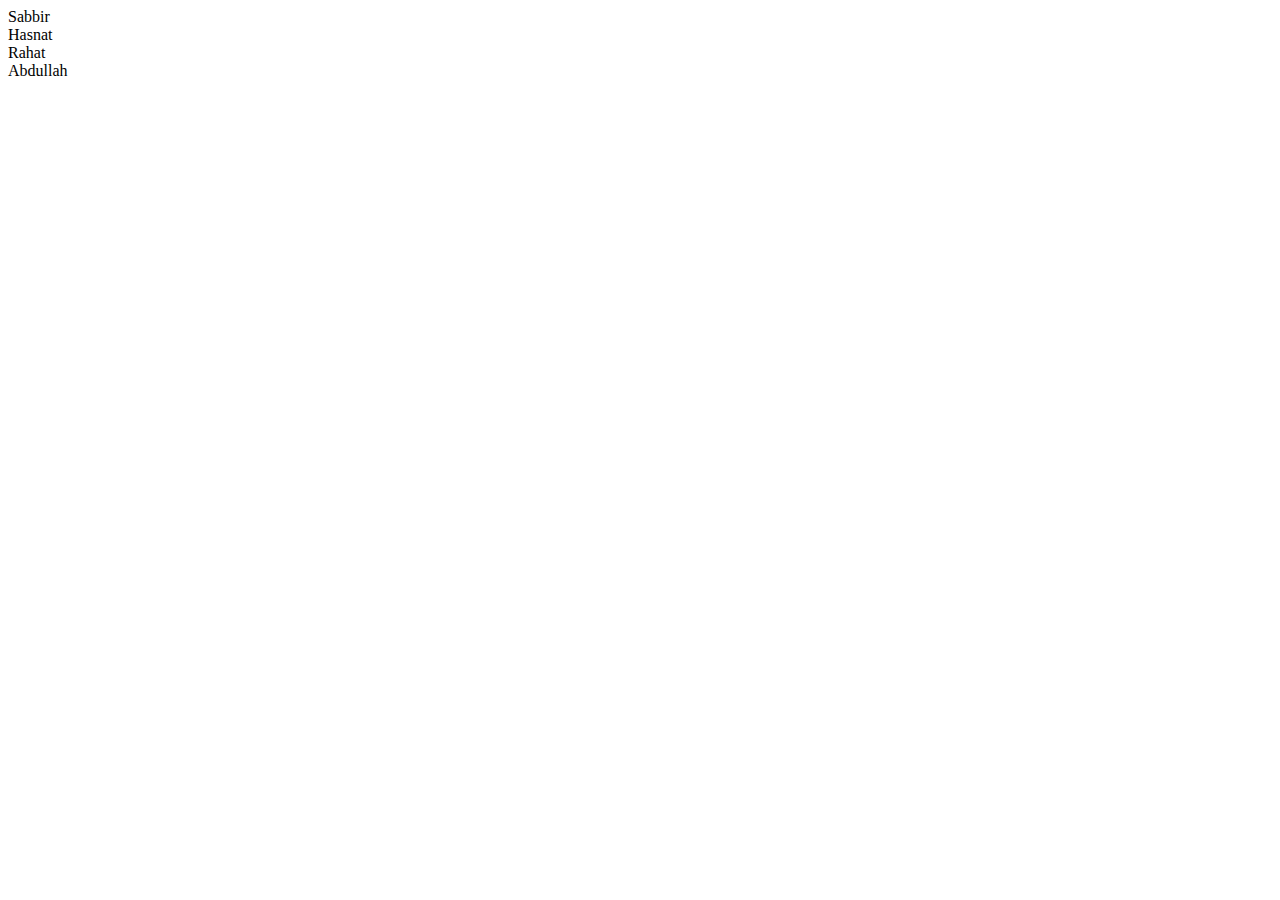
==== test.html @ f6e2541a "folder" ====
<!DOCTYPE html>
<html lang="en">
<head>
    <meta charset="UTF-8">
    <meta name="viewport" content="width=device-width, initial-scale=1.0">
    <title>My First Project</title>
    <link rel="shortcut icon" href="icon/download.png" type="image/x-icon">
</head>
<body>
    <li>Sabbir</li>
    <li>Hasnat</li>
    <li>Rahat</li>
    <li>Abdullah</li>
</body>
</html>
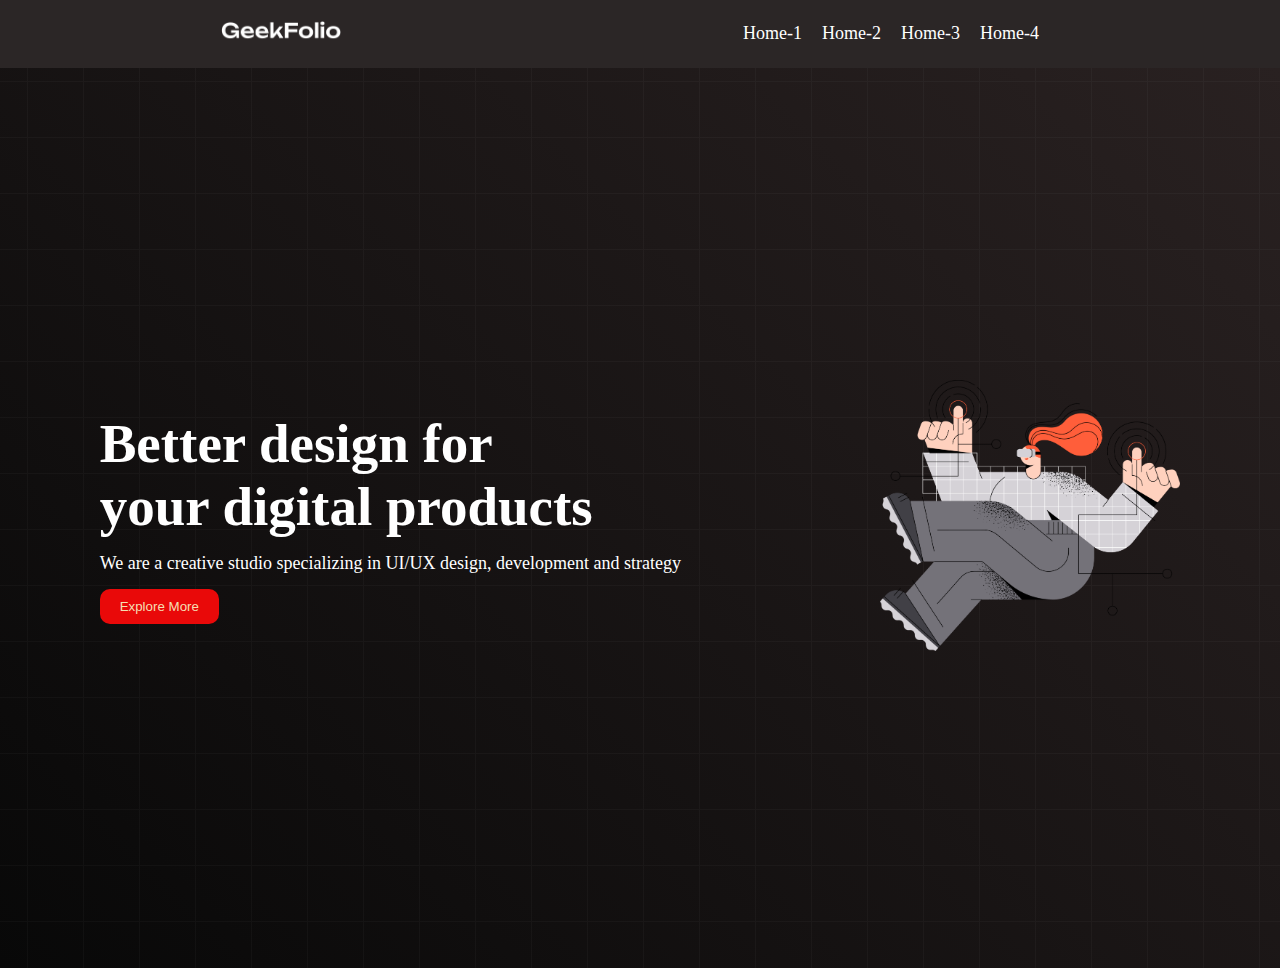
==== commit 8965c491: "banner" ====
--- a/test.html
+++ b/test.html
@@ -5,11 +5,43 @@
     <meta name="viewport" content="width=device-width, initial-scale=1.0">
     <title>My First Project</title>
     <link rel="shortcut icon" href="icon/download.png" type="image/x-icon">
+    <link rel="stylesheet" href="test.css">
 </head>
 <body>
-    <li>Sabbir</li>
-    <li>Hasnat</li>
-    <li>Rahat</li>
-    <li>Abdullah</li>
+    <header>
+        <div class="menu-container">
+            <div class="logo">
+                <img class="logo-photo" src="./logo/logo-light.png" alt="">
+            </div>
+            <div class="menus">
+                <li class="item">Home-1</li>
+                <li class="item">Home-2</li>
+                <li class="item">Home-3</li>
+                <li class="item">Home-4</li>
+            </div>
+        </div>
+    </header>
+
+    <main>
+        <section>
+            <div class="banner-container">
+                <div class="banner-text">
+                    <h1 class="title">Better design for <br> your digital products</h1>
+
+                    <p class="descrp">We are a creative studio specializing in UI/UX design, development and strategy</p>
+
+                    <button class="btn">Explore More</button>
+                </div>
+                <div class="banner-photo">
+                    <img class="banner-img" src="./images/banner.png" alt="">
+                </div>
+            </div>
+        </section>
+
+    </main>
+
+    <footer>
+
+    </footer>
 </body>
 </html>--- a/test.css
+++ b/test.css
@@ -0,0 +1,73 @@
+*{
+    margin: 0px;
+    padding: 0px;
+}
+
+.menu-container{
+    background-color: rgb(43, 38, 38);
+    padding: 20px;
+    color: white;
+    list-style: none;
+    display: flex;
+    justify-content: space-around;
+    align-items: center;
+}
+
+.logo-photo{
+    width: 120px;
+}
+
+.menus{
+    display: flex;
+}
+
+.item{
+    margin-right: 10px;
+    padding-right: 10px;
+    font-size: 18px;
+    cursor: pointer;
+
+}
+
+.item:hover{
+    color: blueviolet;
+    transition: 1s;
+}
+
+.banner-img{
+    width: 300px;
+}
+.banner-container{
+    display: flex;
+    justify-content: space-around;
+    height: 100vh;
+    align-items: center;
+    background-image: url("./images/background.png"),
+    linear-gradient(45deg, #080808,#292121);
+    color: white;
+}
+
+.title{
+    font-size: 55px;
+    font-weight: bold;
+}
+
+.descrp{
+    font-size: 18px;
+    margin-top: 15px;
+    margin-bottom: 15px;
+    
+}
+
+.btn{
+    padding: 10px 20px;
+    background-color: #e90909;
+    color: wheat;
+    border-radius: 10px;
+    border: none;
+}
+.btn:hover{
+    background-color: #c03f3f;
+    cursor: pointer;
+    transition: 1.2s;
+}